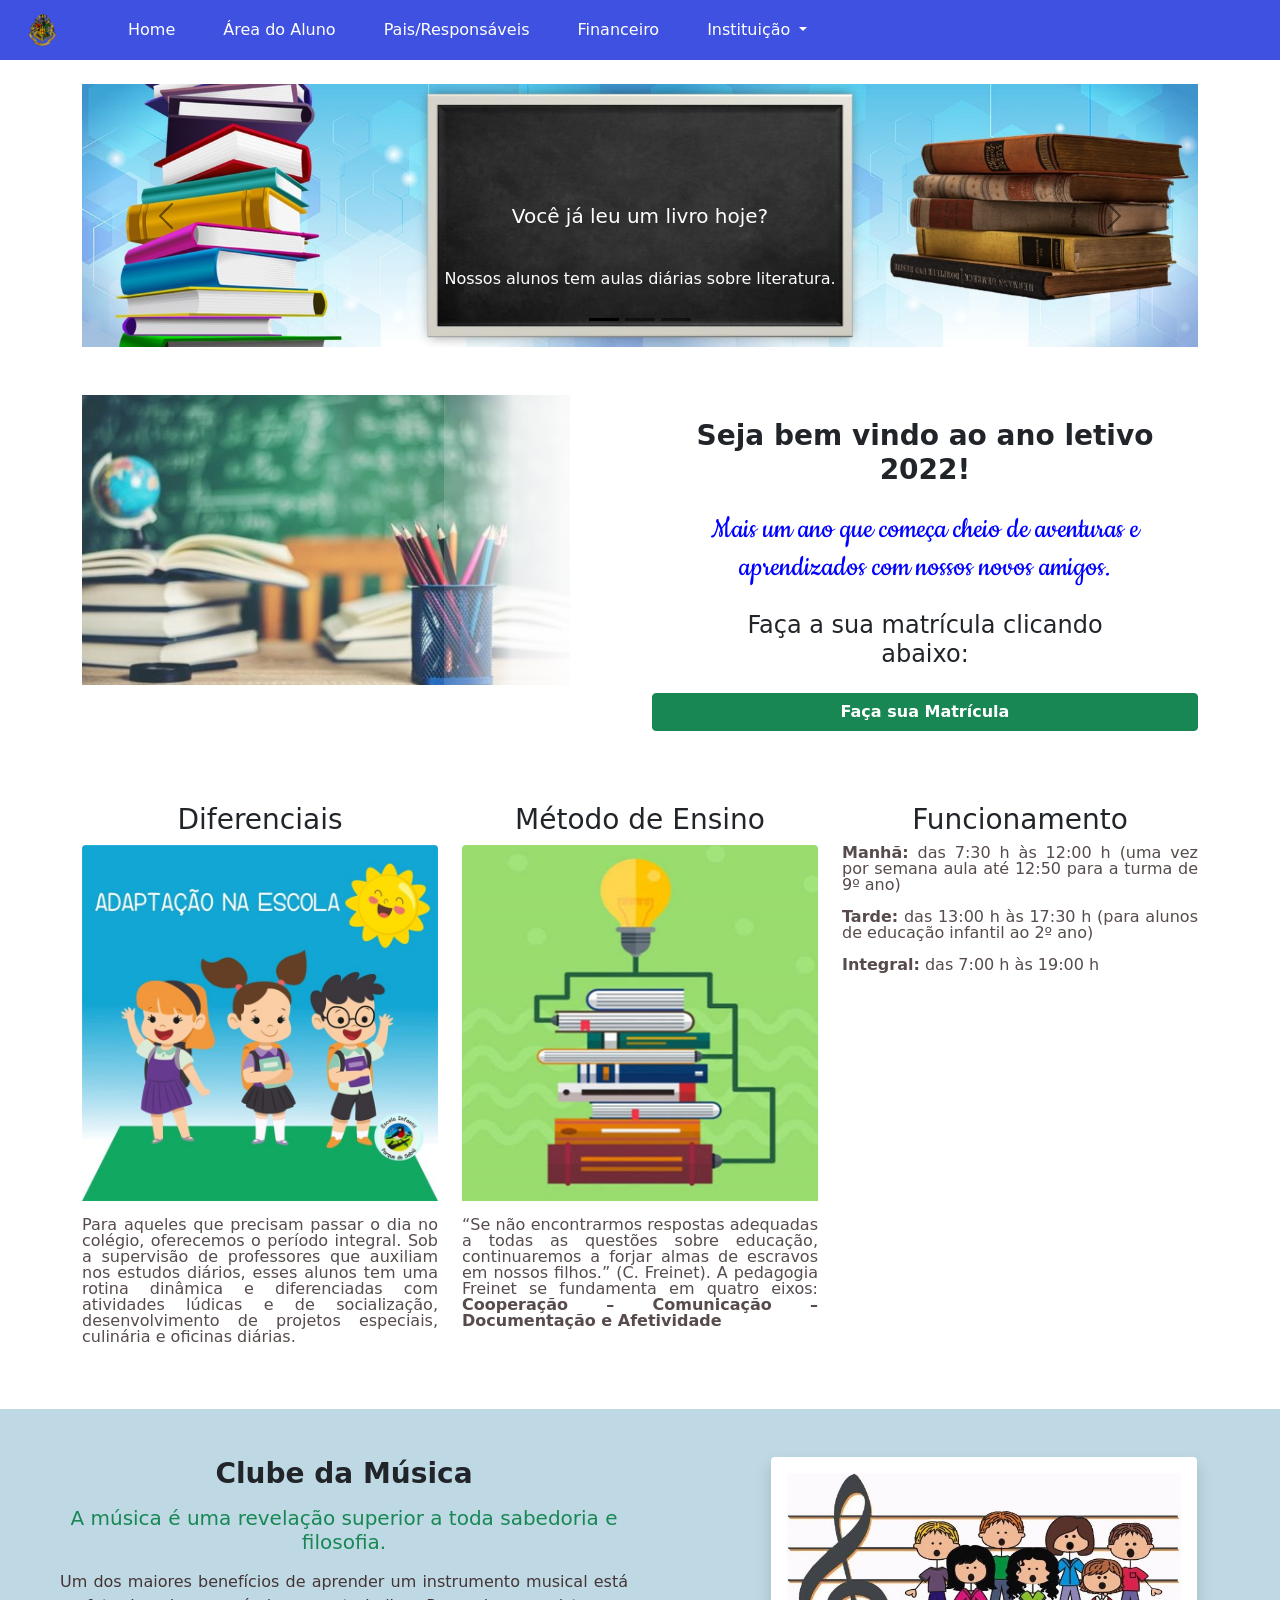
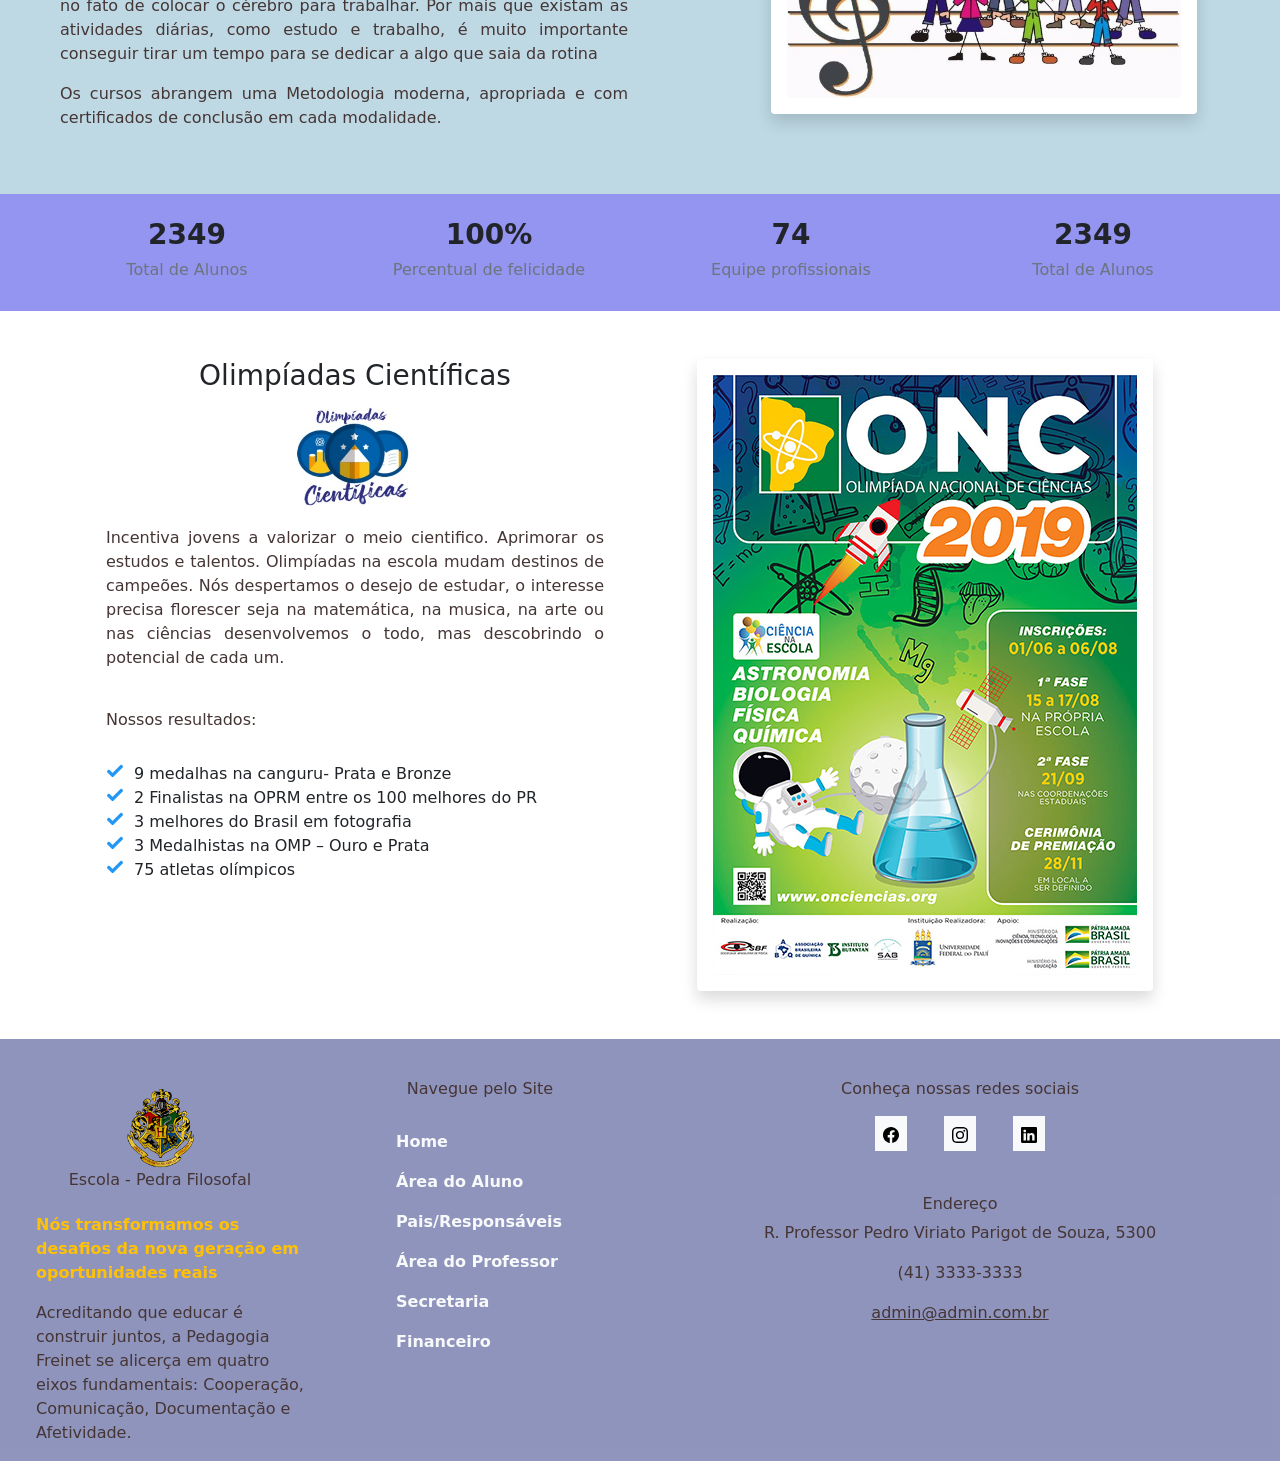
==== trabalhofinal/index.html @ 13d81bb2 "Add files via upload" ====
<!DOCTYPE html>
<html lang="en">

<head>
    <meta charset="UTF-8">
    <meta http-equiv="X-UA-Compatible" content="IE=edge">
    <meta name="viewport" content="width=device-width, initial-scale=1.0">
    <link rel="stylesheet" href="css/bootstrap.min.css">

    <link rel="preconnect" href="https://fonts.googleapis.com">
    <link rel="preconnect" href="https://fonts.gstatic.com" crossorigin>
    <link href="https://fonts.googleapis.com/css2?family=Cookie&display=swap" rel="stylesheet">


    <link rel="stylesheet" href="style.css">
    <script src="script.js"></script>

    <title>Pedra Filosofal</title>
</head>

<body>
    <header>
        <nav class="navbar navbar-expand-lg navbar-dark" style="background-color: #3E51E0 ;">
            <div class="container-fluid">
                <a class="navbar-brand" href="#"><img id="imgnav" src="img/logoescola.png" alt=""></a>
                <button class="navbar-toggler" type="button" data-bs-toggle="collapse"
                    data-bs-target="#navbarNavDropdown" aria-controls="navbarNavDropdown" aria-expanded="false"
                    aria-label="Toggle navigation">
                    <span class="navbar-toggler-icon"></span>
                </button>
                <div class="collapse navbar-collapse" id="navbarNavDropdown">
                    <ul class="navbar-nav px-3">
                        <li class="nav-item px-3">
                            <a class="nav-link active" aria-current="page" href="#">Home</a>
                        </li>
                        <li class="nav-item px-3">
                            <a class="nav-link active" href="#">Área do Aluno</a>
                        </li>
                        <li class="nav-item px-3">
                            <a class="nav-link active" href="#">Pais/Responsáveis</a>
                        </li>
                        <li class="nav-item px-3">
                            <a class="nav-link active" href="#">Financeiro</a>
                        </li>
                        <li class="nav-item dropdown px-3">
                            <a class="nav-link dropdown-toggle active" href="#" id="navbarDropdownMenuLink"
                                role="button" data-bs-toggle="dropdown" aria-expanded="false">
                                Instituição
                            </a>
                            <ul class="dropdown-menu">
                                <li><a class="dropdown-item" href="#">Professor</a></li>
                                <li><a class="dropdown-item" href="#">Secretaria</a></li>
                            </ul>
                        </li>
                    </ul>
                </div>
            </div>
        </nav>
    </header>

    <section class="w-100 pt-4 pb-4" id="propaganda">
        <div class="container">
            <div id="carouselExampleDark" class="carousel carousel-dark slide" data-bs-ride="carousel">
                <div class="carousel-indicators">
                    <button type="button" data-bs-target="#carouselExampleDark" data-bs-slide-to="0" class="active"
                        aria-current="true" aria-label="Slide 1"></button>
                    <button type="button" data-bs-target="#carouselExampleDark" data-bs-slide-to="1"
                        aria-label="Slide 2"></button>
                    <button type="button" data-bs-target="#carouselExampleDark" data-bs-slide-to="2"
                        aria-label="Slide 3"></button>
                </div>
                <div class="carousel-inner">
                    <div class="carousel-item active d-md-block" data-bs-interval="3000">
                        <img src="img/Banner1.JPG" class="img-fluid d-block" alt="...">
                        <h5 class="position-absolute top-50 start-50 translate-middle">Você já leu um livro hoje?</h5>
                        <div class="carousel-caption d-none d-md-block">
                            <p>Nossos alunos tem aulas diárias sobre literatura.</p>
                        </div>
                    </div>
                    <div class="carousel-item" data-bs-interval="3000">
                        <img src="img/Banner2.JPG" class="img-fluid d-block" alt="...">
                        <h5 class="position-absolute top-50 start-50 translate-middle">Você já acessou a internet hoje?
                        </h5>
                        <div class="carousel-caption d-none d-md-block">
                            <p>Oferecemos aulas de programação. </p>
                        </div>
                    </div>
                    <div class="carousel-item">
                        <img src="img/Banner3.JPG" class="img-fluid d-block" alt="...">
                        <h5 class="position-absolute top-50 start-50 translate-middle">Valorizamos a interação!</h5>
                        <div class="carousel-caption d-none d-md-block">
                            <p>Brincadeiras educativas, interação, diversão...</p>
                        </div>
                    </div>
                </div>
                <button class="carousel-control-prev" type="button" data-bs-target="#carouselExampleDark"
                    data-bs-slide="prev">
                    <span class="carousel-control-prev-icon" aria-hidden="true"></span>
                    <span class="visually-hidden">Anterior</span>
                </button>
                <button class="carousel-control-next" type="button" data-bs-target="#carouselExampleDark"
                    data-bs-slide="next">
                    <span class="carousel-control-next-icon" aria-hidden="true"></span>
                    <span class="visually-hidden">Próximo</span>
                </button>
            </div>
    </section>

    <section class="pt-4 pb-4">
        <div class="container">
            <div class="row">
                <div class="col w-50">
                    <img src="img/marticula.jpeg.jpg" alt="">
                </div>
                <div class="col w-50">
                    <h3 class="text-center pt-4 fw-bold">Seja bem vindo ao ano letivo 2022!</h3>
                    <h6 class="px-5 pt-3 text-center matricula">Mais um ano que começa cheio de aventuras e aprendizados
                        com nossos novos amigos.</h6>
                    <h4 class="px-5 pt-3 text-center">Faça a sua matrícula clicando abaixo:</h4>
                    <div class="d-grid gap-2 pt-3">
                        <button class="btn btn-success fw-bold" type="button">Faça sua Matrícula</button>
                    </div>
                </div>
            </div>
        </div>
    </section>

    <section id="informativo">
        <div class="container pt-5">
            <div class="row">
                <div class="col">
                    <h3 class="text-center">Diferenciais</h3>
                    <img class="diferenciais rounded float-start pb-3" src="img/informacao1.JPG" alt="">
                    <p class="lh-1">Para aqueles que precisam passar o dia no colégio, oferecemos o período integral.
                        Sob a supervisão de professores que auxiliam nos estudos diários, esses alunos tem uma rotina
                        dinâmica e diferenciadas com atividades lúdicas e de socialização, desenvolvimento de projetos
                        especiais, culinária e oficinas diárias.</p>
                </div>
                <div class="col">
                    <h3 class="text-center text-nowrap">Método de Ensino</h3>
                    <img class="diferenciais rounded float-start pb-3" src="img/informacao2.JPG" alt="">
                    <p class="lh-1">“Se não encontrarmos respostas adequadas a todas as questões sobre educação,
                        continuaremos a forjar almas de escravos em nossos filhos.” (C. Freinet).
                        A pedagogia Freinet se fundamenta em quatro eixos:
                        <span class="fw-bold"> Cooperação – Comunicação – Documentação e Afetividade</span>
                    </p>
                </div>
                <div class="col">
                    <h3 class="text-center">Funcionamento</h3>
                    <img class="diferenciais rounded float-start pb-3" src="img/informacao3.JPG" alt="">
                    <p class="lh-1"><span class="fw-bold">Manhã:</span> das 7:30 h às 12:00 h (uma vez por semana aula
                        até 12:50 para a turma de 9º ano)</p>
                    <p class="lh-1"><span class="fw-bold">Tarde:</span> das 13:00 h às 17:30 h (para alunos de educação
                        infantil ao 2º ano)</p>
                    <p class="lh-1"><span class="fw-bold">Integral:</span> das 7:00 h às 19:00 h</p>

                </div>
            </div>
        </div>
    </section>

    <section class="container-fluid mt-5" style="background-color: #bed9e4 ;" id="clube">
        <div class="row">
            <div class="col w-50 m-5">
                <h3 class="text-center fw-bold">Clube da Música</h3>
                <h5 class="text-center lh-2 text-success p-2">A música é uma revelação superior a toda sabedoria e
                    filosofia.</h4>
                    <p>Um dos maiores benefícios de aprender um instrumento musical está no fato de colocar o cérebro
                        para trabalhar. Por mais que existam as atividades diárias, como estudo e trabalho, é muito
                        importante conseguir tirar um tempo para se dedicar a algo que saia da rotina</p>

                    <p>Os cursos abrangem uma Metodologia moderna, apropriada e com certificados de conclusão em cada
                        modalidade.</p>
            </div>
            <div class="col w-50">
                <div class="mt-5">
                    <img class="w-75 mx-auto d-block shadow p-3 mb-5 bg-body rounded" src="img/clubedamusica.jpg" alt=""
                        srcset="">
                </div>

            </div>
        </div>
    </section>

    <section class="container-fluid px-5" style="background-color: rgb(148, 148, 241);">
        <div class="row py-4">
            <div class="col">
                <h3 class="text-center fw-bold text-dark">2349</h3>
                <h6 class="text-center text-secondary">Total de Alunos</h6>

            </div>
            <div class="col">
                <h3 class="text-center fw-bold text-dark">100%</h3>
                <h6 class="text-center text-secondary">Percentual de felicidade</h6>

            </div>
            <div class="col">
                <h3 class="text-center fw-bold text-dark">74</h3>
                <h6 class="text-center text-secondary">Equipe profissionais</h6>
            </div>
            <div class="col">
                <h3 class="text-center fw-bold text-dark">2349</h3>
                <h6 class="text-center text-secondary">Total de Alunos</h6>

            </div>
        </div>
    </section>

    <section id="olimpiada">
        <div class="container pt-5">
            <div class="row">
                <div class="col">
                    <h3 class="text-center">Olimpíadas Científicas</h3>
                    <img class="mx-auto d-block w-25" src="img/olimpiadas.jpg" alt="" srcset="">
                    <p class="px-4 pt-3">Incentiva jovens a valorizar o meio cientifico. Aprimorar os estudos e
                        talentos. Olimpíadas na
                        escola mudam destinos de campeões. Nós despertamos o desejo de estudar, o interesse precisa
                        florescer seja na matemática, na musica, na arte ou nas ciências desenvolvemos o todo, mas
                        descobrindo o potencial de cada um.</p>

                    <h6 class="p-4">Nossos resultados:</h6>
                    <ul class="ps-5" style="list-style-image: url('img/verifica.png');">
                        <li class="ps-1">9 medalhas na canguru- Prata e Bronze</li>
                        <li class="ps-1">2 Finalistas na OPRM entre os 100 melhores do PR</li>
                        <li class="ps-1">3 melhores do Brasil em fotografia</li>
                        <li class="ps-1">3 Medalhistas na OMP – Ouro e Prata</li>
                        <li class="ps-1">75 atletas olímpicos</li>
                    </ul>
                </div>
                <div class="col">
                    <img class="mx-auto d-block shadow p-3 mb-5 bg-body rounded " src="img/flderOlimpiada.jpg" alt=""
                        srcset="">
                </div>
            </div>
        </div>
    </section>

    <footer>
        <div class="container-fluid" style="background-color: #0a156e74" ;>
            <div class="row">
                <div class="col-3 pt-4">
                    <img class="mx-auto d-block w-50 pt-4" src="img/logoescola.png" alt="" srcset="">
                    <h6 class="text-center pb-3">Escola - Pedra Filosofal</h6>
                    <p class="fw-bold text-warning ps-4">Nós transformamos os desafios da nova geração em oportunidades
                        reais</p>
                    <p class="ps-4">Acreditando que educar é construir juntos, a Pedagogia Freinet se alicerça em quatro
                        eixos fundamentais: Cooperação, Comunicação, Documentação e Afetividade.</p>
                </div>
                <div class="col-3 pt-4">
                    <h6 class="text-center p-3">Navegue pelo Site</h6>
                    <ul class="nav flex-column ps-5" style="list-style: none;">
                        <li class="nav-item">
                            <a class="nav-link text-light fw-bold" href="#">Home</a>
                        </li>
                        <li class="nav-item">
                            <a class="nav-link text-light fw-bold" href="#">Área do Aluno</a>
                        </li>
                        <li class="nav-item">
                            <a class="nav-link text-light fw-bold" href="#">Pais/Responsáveis</a>
                        </li>
                        <li class="nav-item">
                            <a class="nav-link text-light fw-bold" href="#">Área do Professor</a>
                        </li>
                        <li class="nav-item">
                            <a class="nav-link text-light fw-bold" href="#">Secretaria</a>
                        </li>
                        <li class="nav-item">
                            <a class="nav-link text-light fw-bold" href="#">Financeiro</a>
                        </li>
                    </ul>
                </div>
                <div class="col-6 pt-4">
                    <i class="bi bi-facebook"></i>
                    <h6 class="text-center p-3">Conheça nossas redes sociais</h6>
                    <div class="text-center">
                        <a class="text-light m-3 p-2 bg-light" href="#"><img src="img/facebook.svg" alt=""
                                srcset=""></a>
                        <a class="text-light m-3 p-2 bg-light" href="#"><img src="img/instagram.svg" alt=""
                                srcset=""></a>
                        <a class="text-light m-3 p-2 bg-light" href="#"><img src="img/linkedin.svg" alt=""
                                srcset=""></a>
                    </div>
                    <h6 class="text-center pt-5">Endereço</h6>
                    <p class="text-center">R. Professor Pedro Viriato Parigot de Souza, 5300</p>
                    <p class="text-center">(41) 3333-3333</p>
                    <div class="text-center"><a  href="#">admin@admin.com.br</a></div>
                    

                </div>
            </div>

        </div>
    </footer>



    <script src="https://code.jquery.com/jquery-3.3.1.slim.min.js"
        integrity="sha384-q8i/X+965DzO0rT7abK41JStQIAqVgRVzpbzo5smXKp4YfRvH+8abtTE1Pi6jizo"
        crossorigin="anonymous"></script>
    <script src="https://cdnjs.cloudflare.com/ajax/libs/popper.js/1.14.3/umd/popper.min.js"
        integrity="sha384-ZMP7rVo3mIykV+2+9J3UJ46jBk0WLaUAdn689aCwoqbBJiSnjAK/l8WvCWPIPm49"
        crossorigin="anonymous"></script>
    <script src="js/bootstrap.min.js"></script>
</body>

</html>
---- trabalhofinal/style.css ----
#propaganda h5,p{
    color: white;
}

.navbar-toggler{
    color: aliceblue;
}

.matricula{
    font-family: 'Cookie', cursive;
    font-size: 2em;
    color: blue;
}

#informativo p{
    color: rgb(87, 75, 75);
    text-align: justify;
}

.diferenciais{
    max-width: 100%;
}

#clube p{
    color: rgb(69, 53, 53);
    text-align: justify;
}

#olimpiada p, h6{
    color: rgb(69, 53, 53);
    text-align: justify;
}

footer p, a{
    color: rgb(69, 53, 53);
}

#imgnav{
    max-width: 3em;
}
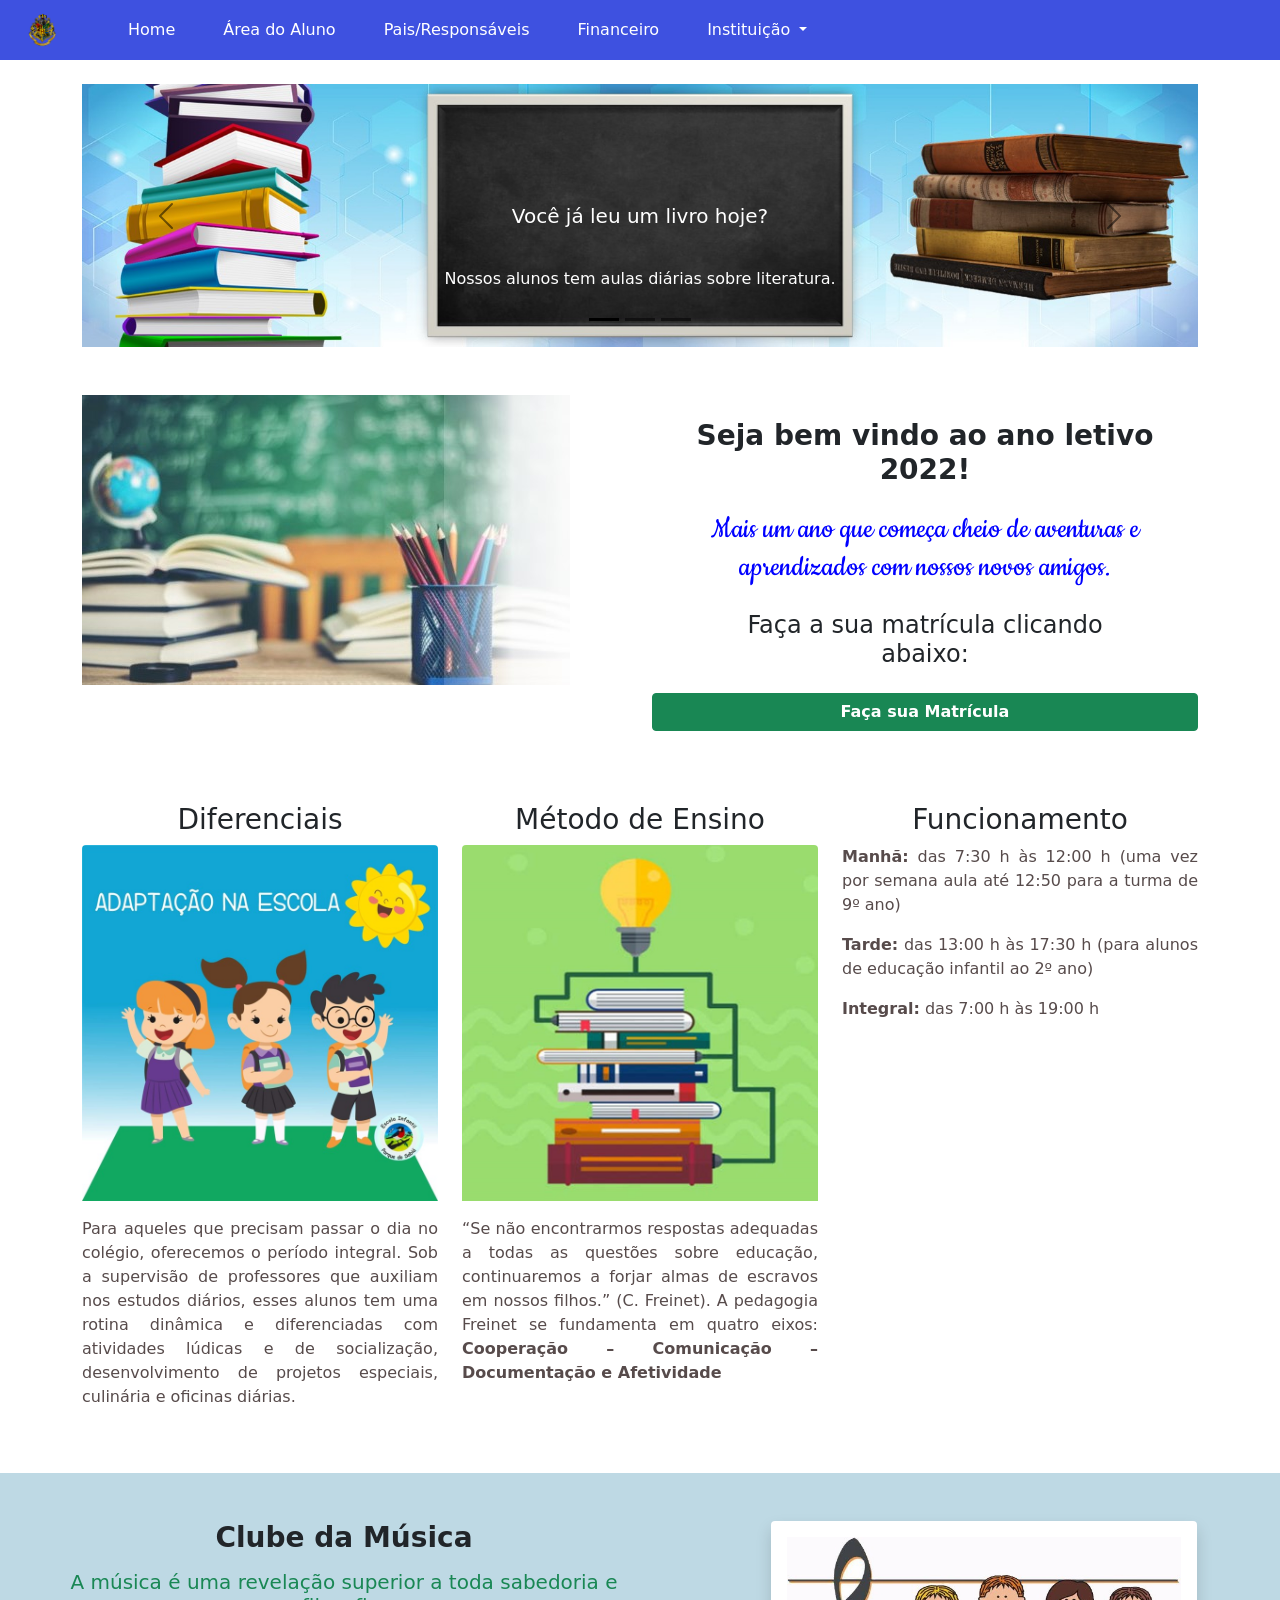
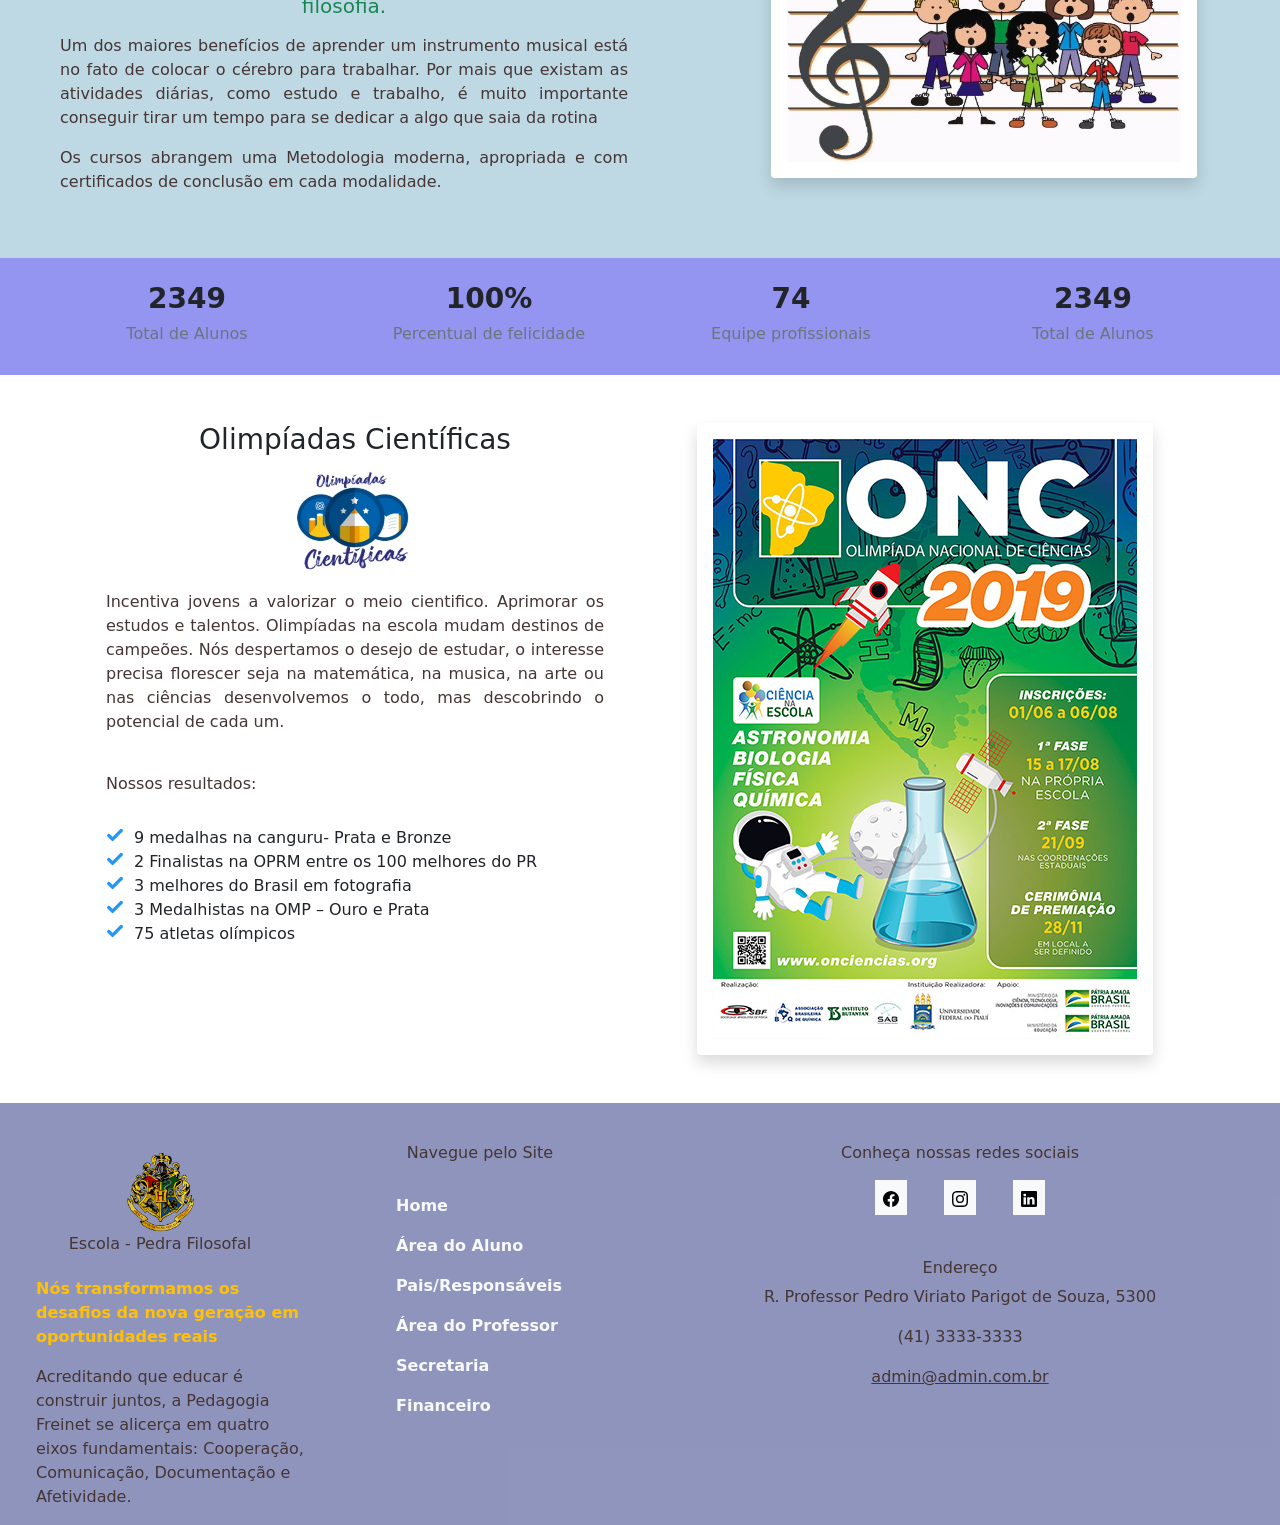
==== commit e4a6f111: "Add files via upload" ====
--- a/trabalhofinal/index.html
+++ b/trabalhofinal/index.html
@@ -34,10 +34,10 @@
                             <a class="nav-link active" aria-current="page" href="#">Home</a>
                         </li>
                         <li class="nav-item px-3">
-                            <a class="nav-link active" href="#">Área do Aluno</a>
+                            <a class="nav-link active" href="./src/aluno/validacao.html">Área do Aluno</a>
                         </li>
                         <li class="nav-item px-3">
-                            <a class="nav-link active" href="#">Pais/Responsáveis</a>
+                            <a class="nav-link active" href="./src/pais/validacao.html">Pais/Responsáveis</a>
                         </li>
                         <li class="nav-item px-3">
                             <a class="nav-link active" href="#">Financeiro</a>
@@ -48,8 +48,8 @@
                                 Instituição
                             </a>
                             <ul class="dropdown-menu">
-                                <li><a class="dropdown-item" href="#">Professor</a></li>
-                                <li><a class="dropdown-item" href="#">Secretaria</a></li>
+                                <li><a class="dropdown-item" href="./src/professor/validacao.html">Professor</a></li>
+                                <li><a class="dropdown-item" href="./src/secretaria/validacao.html">Secretaria</a></li>
                             </ul>
                         </li>
                     </ul>
@@ -131,7 +131,7 @@
                 <div class="col">
                     <h3 class="text-center">Diferenciais</h3>
                     <img class="diferenciais rounded float-start pb-3" src="img/informacao1.JPG" alt="">
-                    <p class="lh-1">Para aqueles que precisam passar o dia no colégio, oferecemos o período integral.
+                    <p class="lh-2">Para aqueles que precisam passar o dia no colégio, oferecemos o período integral.
                         Sob a supervisão de professores que auxiliam nos estudos diários, esses alunos tem uma rotina
                         dinâmica e diferenciadas com atividades lúdicas e de socialização, desenvolvimento de projetos
                         especiais, culinária e oficinas diárias.</p>
@@ -139,7 +139,7 @@
                 <div class="col">
                     <h3 class="text-center text-nowrap">Método de Ensino</h3>
                     <img class="diferenciais rounded float-start pb-3" src="img/informacao2.JPG" alt="">
-                    <p class="lh-1">“Se não encontrarmos respostas adequadas a todas as questões sobre educação,
+                    <p class="lh-2">“Se não encontrarmos respostas adequadas a todas as questões sobre educação,
                         continuaremos a forjar almas de escravos em nossos filhos.” (C. Freinet).
                         A pedagogia Freinet se fundamenta em quatro eixos:
                         <span class="fw-bold"> Cooperação – Comunicação – Documentação e Afetividade</span>
@@ -148,11 +148,11 @@
                 <div class="col">
                     <h3 class="text-center">Funcionamento</h3>
                     <img class="diferenciais rounded float-start pb-3" src="img/informacao3.JPG" alt="">
-                    <p class="lh-1"><span class="fw-bold">Manhã:</span> das 7:30 h às 12:00 h (uma vez por semana aula
+                    <p class="lh-2"><span class="fw-bold">Manhã:</span> das 7:30 h às 12:00 h (uma vez por semana aula
                         até 12:50 para a turma de 9º ano)</p>
-                    <p class="lh-1"><span class="fw-bold">Tarde:</span> das 13:00 h às 17:30 h (para alunos de educação
+                    <p class="lh-2"><span class="fw-bold">Tarde:</span> das 13:00 h às 17:30 h (para alunos de educação
                         infantil ao 2º ano)</p>
-                    <p class="lh-1"><span class="fw-bold">Integral:</span> das 7:00 h às 19:00 h</p>
+                    <p class="lh-2"><span class="fw-bold">Integral:</span> das 7:00 h às 19:00 h</p>
 
                 </div>
             </div>
--- a/trabalhofinal/style.css
+++ b/trabalhofinal/style.css
@@ -39,4 +39,17 @@
     max-width: 3em;
 }
 
+.tableid{
+    text-align: center;
+}
 
+.tableStatus{
+    color: green;
+    font-weight: bold;
+}
+
+.tableacoesimg{
+    width: 15%;
+}
+
+
